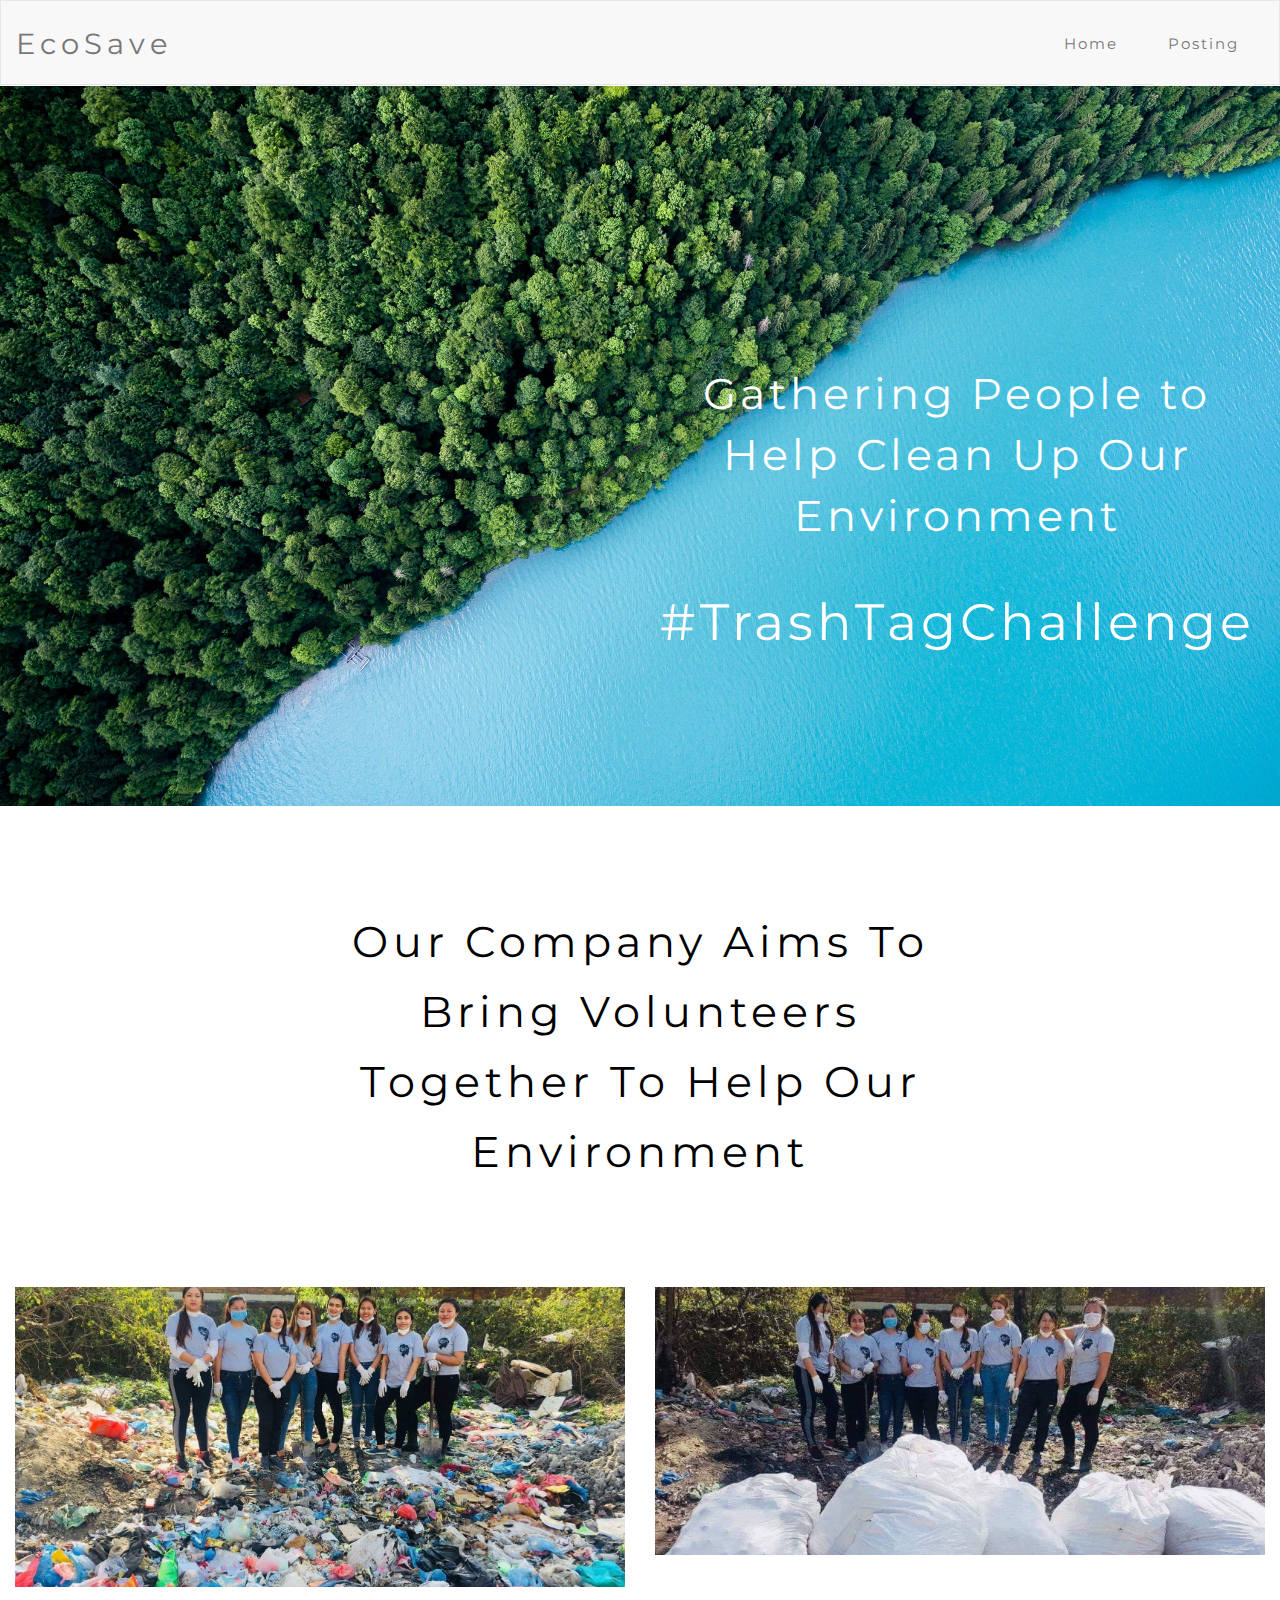
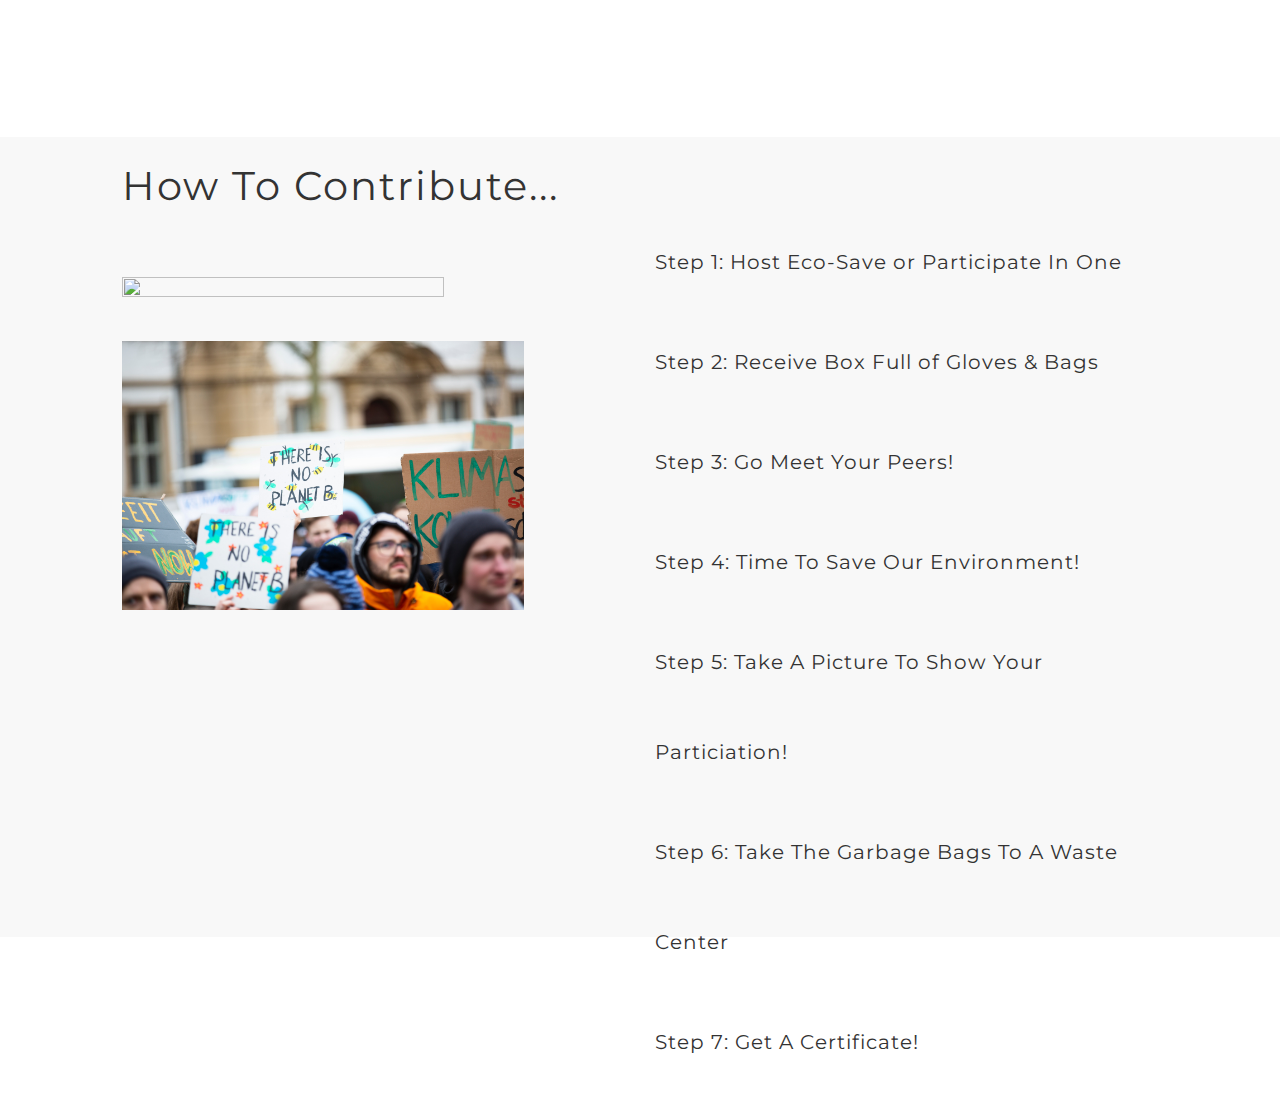
==== project/index.html @ ecbae030 "Merge branch 'master' of https://github.com/Charles-Huang-Y4/Hackathon2019" ====
<!DOCTYPE html>
<html>

<head>
  <meta charset="utf-8">
  <meta name="viewport" content="width=device-width, initial-scale=1">
  <!-- Latest compiled and minified CSS -->
  <link rel="stylesheet" href="https://maxcdn.bootstrapcdn.com/bootstrap/3.4.0/css/bootstrap.min.css">

  <!-- jQuery library -->
  <script src="https://ajax.googleapis.com/ajax/libs/jquery/3.3.1/jquery.min.js"></script>

  <!-- Latest compiled JavaScript -->
  <script src="https://maxcdn.bootstrapcdn.com/bootstrap/3.4.0/js/bootstrap.min.js"></script>

  <!-- Index CSS -->
  <link rel="stylesheet" type="text/css" href="index.css">

  <!-- Font Style -->
  <style>
    @import url('https://fonts.googleapis.com/css?family=Roboto');
    @import url('https://fonts.googleapis.com/css?family=Montserrat');
  </style>
</head>

<body>
  <nav class="navbar navbar-default">
    <div class="container-fluid">
      <div class="navbar-header">
        <a class="navbar-brand brandName" href="#">
          EcoSave
        </a>
      </div>
      <div class="collapse navbar-collapse" id="myNavbar">
        <ul class="nav navbar-nav navbar-right">
          <li class="nav-item"><a href="#">Home</a></li>
          <li class="nav-item"><a href="#">Posting</a></li>
        </ul>
      </div>
    </div>
    </div>
  </nav>

  <!--First Main Background and Title-->
  <div class="row">
    <div class="container-fluid mainContainer">
      <div class="col-lg-12">
        <img src="pic/andreas-gucklhorn-285567-unsplash.jpg" id="firstBGdiv">
        <div class="col-lg-4"></div>
        <div class="col-lg-4"></div>
        <div class="col-lg-4">
          <p id="firstPara"> Gathering People to Help
            Clean Up Our Environment
            <span class="challengeTag">#TrashTagChallenge</span></p>
        </div>
      </div>
    </div>
  </div>

  <!--Third Container Within Index-->

  <div class="row">
      <div class="container-fluid thirdContainer">
        <div class="col-lg-3"></div>
        <div class="col-lg-6" id="thirdTextContainer">
          <p id="thirdPara">Our Company Aims To Bring Volunteers Together To Help Our Environment</p>
        </div>
        <div class="col-lg-3"></div>
      </div>
    </div>

  <!--Second Page within Index-->

  <div class="row">
    <div class="container-fluid secondContainer">
      <div class="col-lg-6" id="secondPicContainer">
        <img src="pic/Challenge1.jpeg" id="secondBGdiv">
      </div>
      <div class="col-lg-6" id="secondPicContainer2">
          <img src="pic/challenge2real.png" id="secondBGdiv2">
        </div>
    </div>
  </div>

  <!--Fourth Container Within Index-->

  <div class="row">
    <div class="container-fluid fourthContainer">
      <div class="col-lg-1"></div>
        <div class="col-lg-5" id="fourthContainerTitle">
          <p>How To Contribute...</p>
          <div><img class="fourthContainerPic1" src="pic/pawel-czerwinski-759725-unsplash.jpg"></div>
          <div><img class="fourthContainerPic2" src="pic/markus-spiske-1472456-unsplash.jpg"></div>
        </div>
        <div class="col-lg-5" id="fourthTextContainer">
          <div class="stepPara">
            <p>Step 1: Host Eco-Save or Participate In One</p>
            <p>Step 2: Receive Box Full of Gloves & Bags</p>
            <p>Step 3: Go Meet Your Peers!</p>
            <p>Step 4: Time To Save Our Environment!</p>
            <p>Step 5: Take A Picture To Show Your Particiation!</p>
            <p>Step 6: Take The Garbage Bags To A Waste Center</p>
            <p>Step 7: Get A Certificate!</p>
          </div>
        </div>
        <div class="col-lg-1"></div>
      </div>
      
</body>



</html>
---- project/index.css ----
body {
  font-family: Montserrat, Courier, monospace
}
.navbar-default {
  border-radius: 0;
  height: 85px;
  margin: 0;
}

.brandName {
  font-size: 22pt;
}

.nav-item {
  padding-left: 10px;
  padding-right: 10px;
}

.navbar-brand {
  line-height: 55px;
  letter-spacing: 5px;
}

.navbar-nav li a {
  line-height: 55px;
  font-size: 1.1em;
  letter-spacing: 2px;
  background-color: #f8f8f8 !important;
}

#firstPara {
  font-size: 32pt;
  text-align: center;
  position: absolute;
  bottom: 100px;
  right: 25px;
  color: white;
  letter-spacing: 4px;

}
#firstBGdiv {
  height: 100%;
  width: 100%;
  object-fit: contain;
  margin: 0;
  padding: 0;
  position: relative;
}

.col-lg-12 {
  margin: 0;
  padding: 0;
}

.challengeTag {
  line-height: 150px;
  font-size: 38pt;
}

.secondContainer {
  overflow: hidden;
  height: 400px;
}

#secondBGdiv {
  height: auto;
  width: 100%;
}

#secondBGdiv2 {
  height: auto;
  width: 100%;
}

/* #secondPara {
  font-size: 32pt;
  text-align: center;
  line-height: 100px;
  letter-spacing: 10px;
  color: black;
  margin: 50px 0 0 0;
} */

#secondPicContainer {
  display: flex;
  justify-content: center;
  align-items: center; 
  margin: 100px 0 0 0;
}

#secondPicContainer2 {
  display: flex;
  justify-content: center;
  align-items: center; 
  margin: 100px 0 0 0;
}

#thirdPara {
  font-size: 32pt;
  text-align: center;
  line-height: 70px;
  letter-spacing: 5px;
  color: black;
  margin: 100px 0 0 0;
}

.fourthContainer {
  margin: 150px 0 0 0;
  background-color: #f8f8f8;
  height: 800px;
}

#fourthContainerTitle {
  font-size: 30pt;
  letter-spacing: 2px;
  margin: 20px 0 0 0;
}

#fourthTextContainer {
  font-size: 15pt;
  letter-spacing: 1px;
  line-height: 90px;
  margin: 80px 0 0 0;
}

.fourthContainerPic1 {
  margin: 30px 0 0 0;
  height: 80%;
  width: 80%;
}

.fourthContainerPic2 {
  height: 80%;
  width: 80%;
  margin: 30px 0 0 0;
}
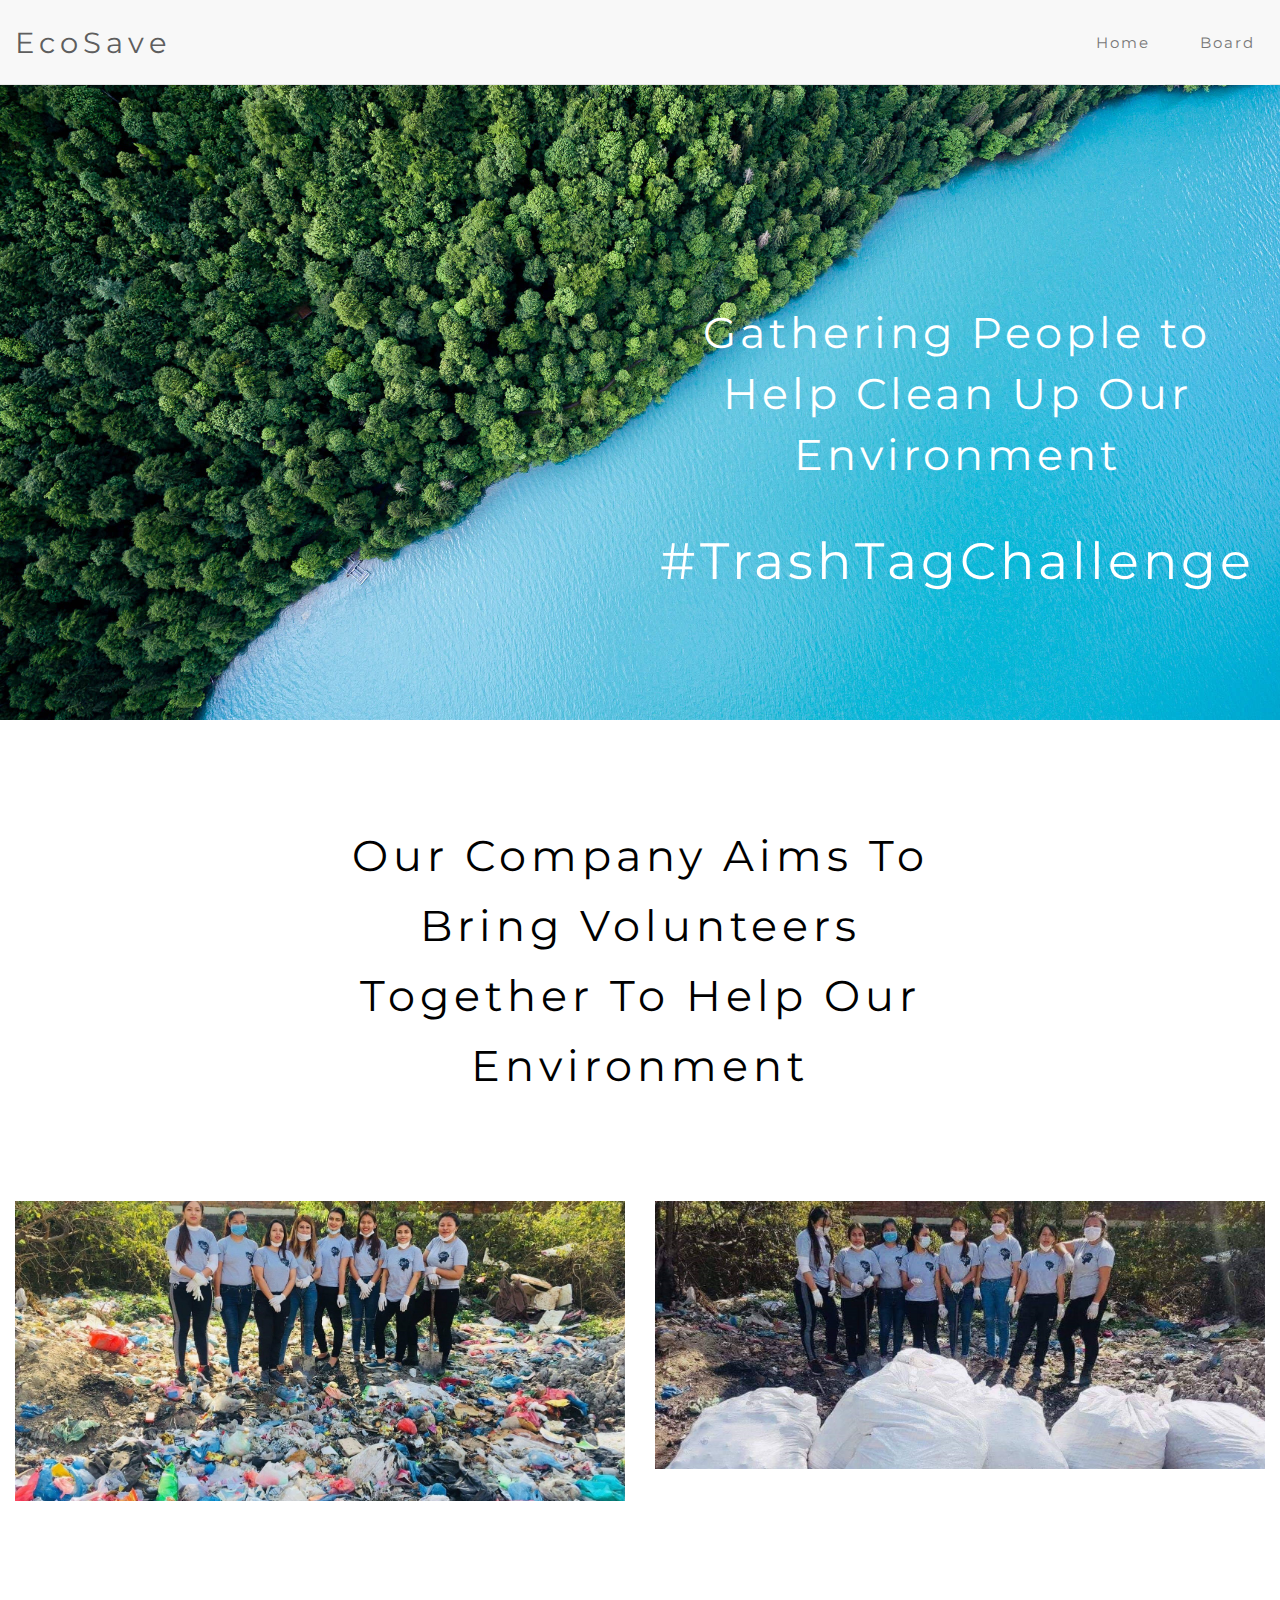
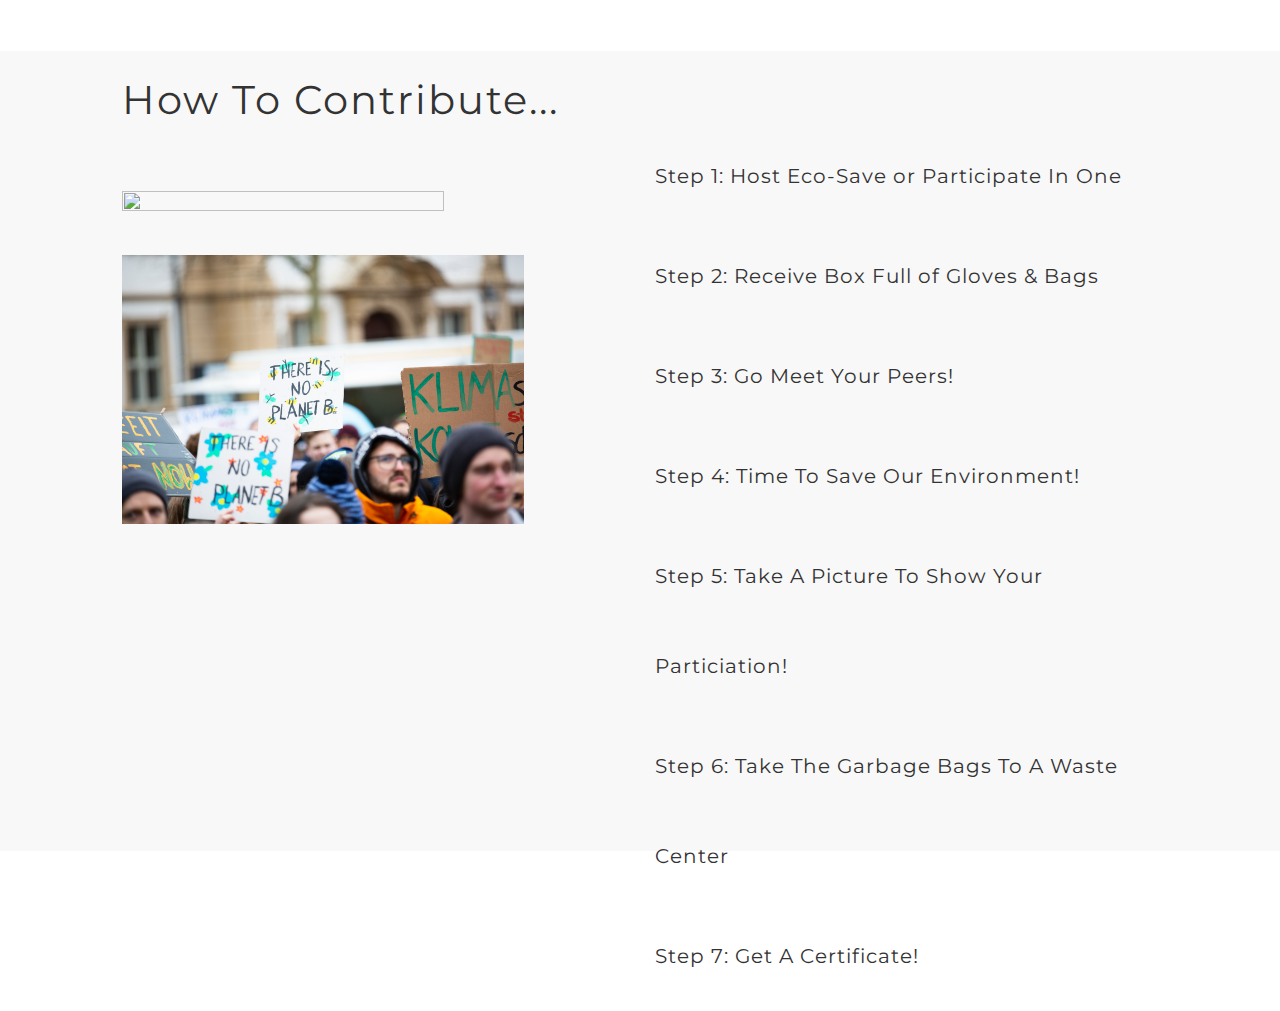
==== commit 0f57a013: "Mike" ====
--- a/project/index.html
+++ b/project/index.html
@@ -24,17 +24,17 @@
 </head>
 
 <body>
-  <nav class="navbar navbar-default">
+  <nav class="navbar navbar-default navbar-fixed-top">
     <div class="container-fluid">
       <div class="navbar-header">
-        <a class="navbar-brand brandName" href="#">
+        <a class="navbar-brand brandName" href="index.html">
           EcoSave
         </a>
       </div>
       <div class="collapse navbar-collapse" id="myNavbar">
         <ul class="nav navbar-nav navbar-right">
-          <li class="nav-item"><a href="#">Home</a></li>
-          <li class="nav-item"><a href="#">Posting</a></li>
+          <li class="nav-item"><a href="index.html">Home</a></li>
+          <li class="nav-item"><a href="board.html">Board</a></li>
         </ul>
       </div>
     </div>
--- a/project/index.css
+++ b/project/index.css
@@ -32,7 +32,7 @@
   font-size: 32pt;
   text-align: center;
   position: absolute;
-  bottom: 100px;
+  bottom: 75px;
   right: 25px;
   color: white;
   letter-spacing: 4px;
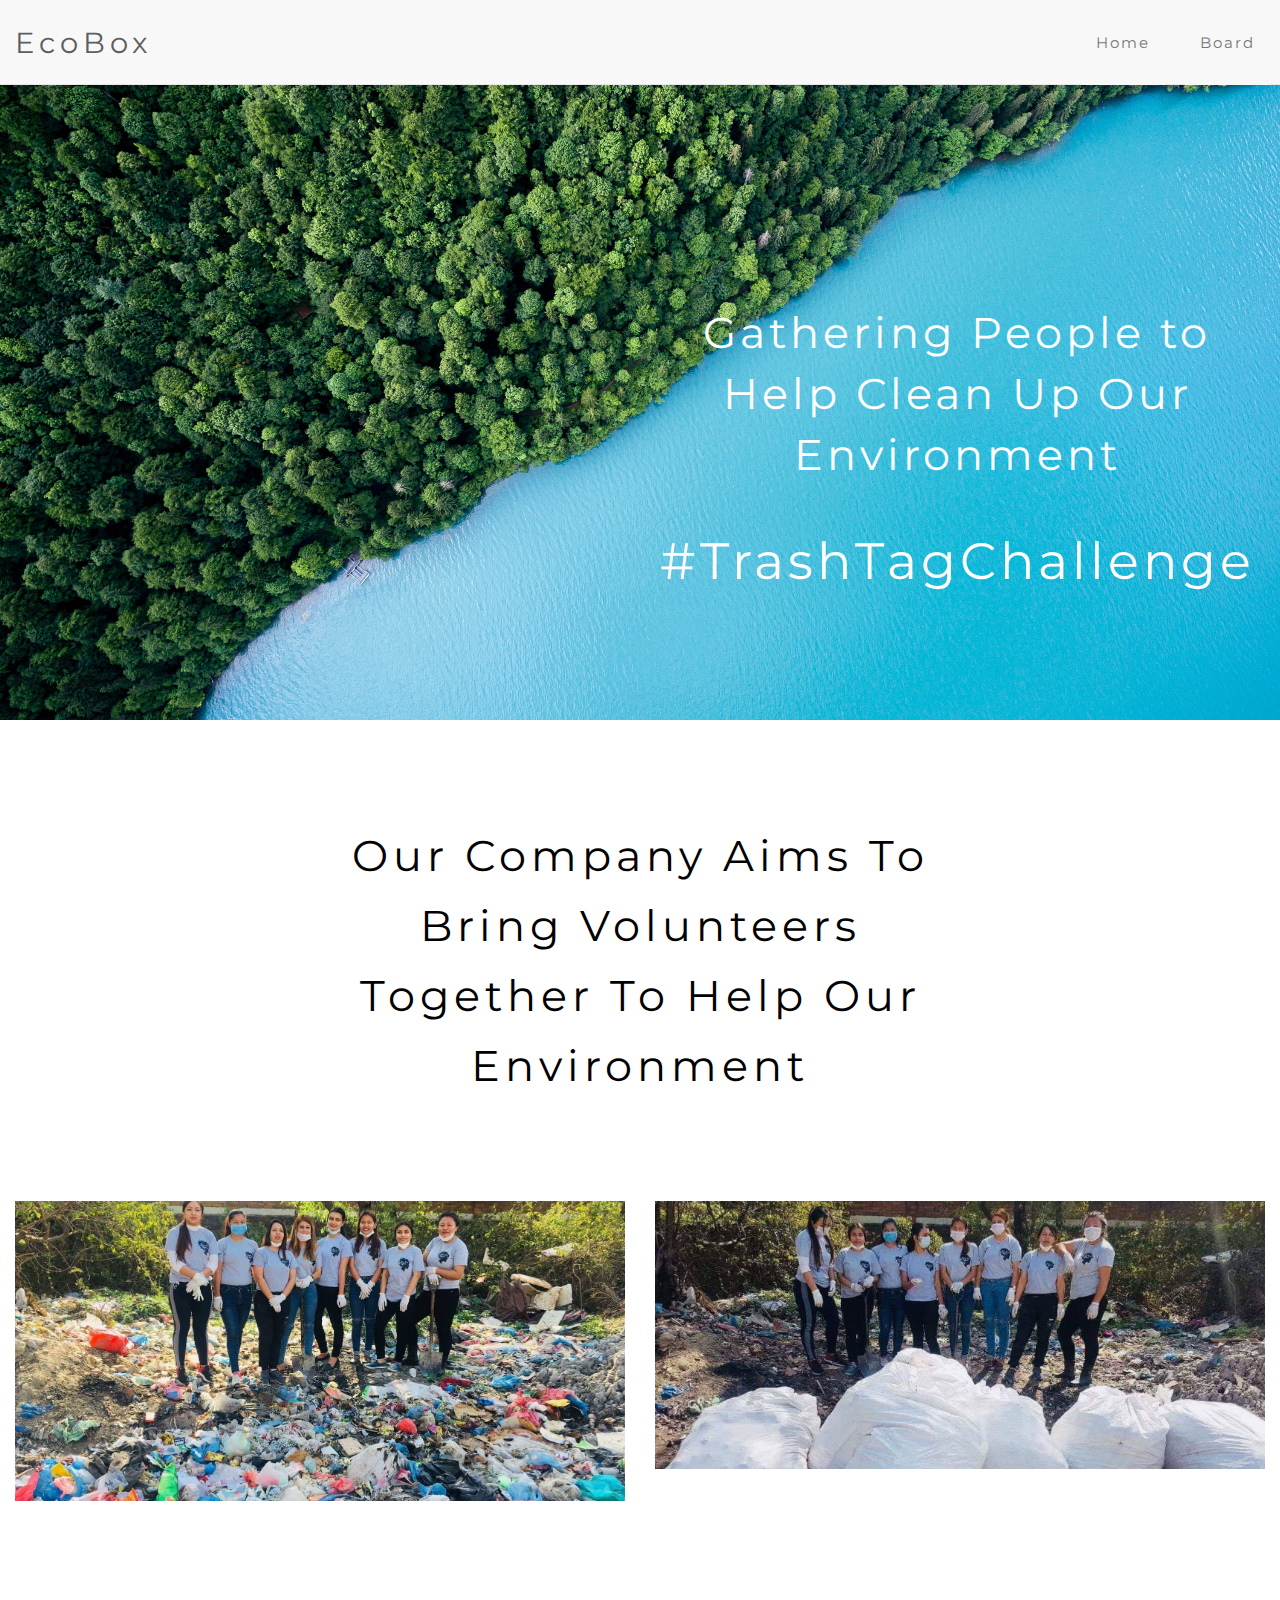
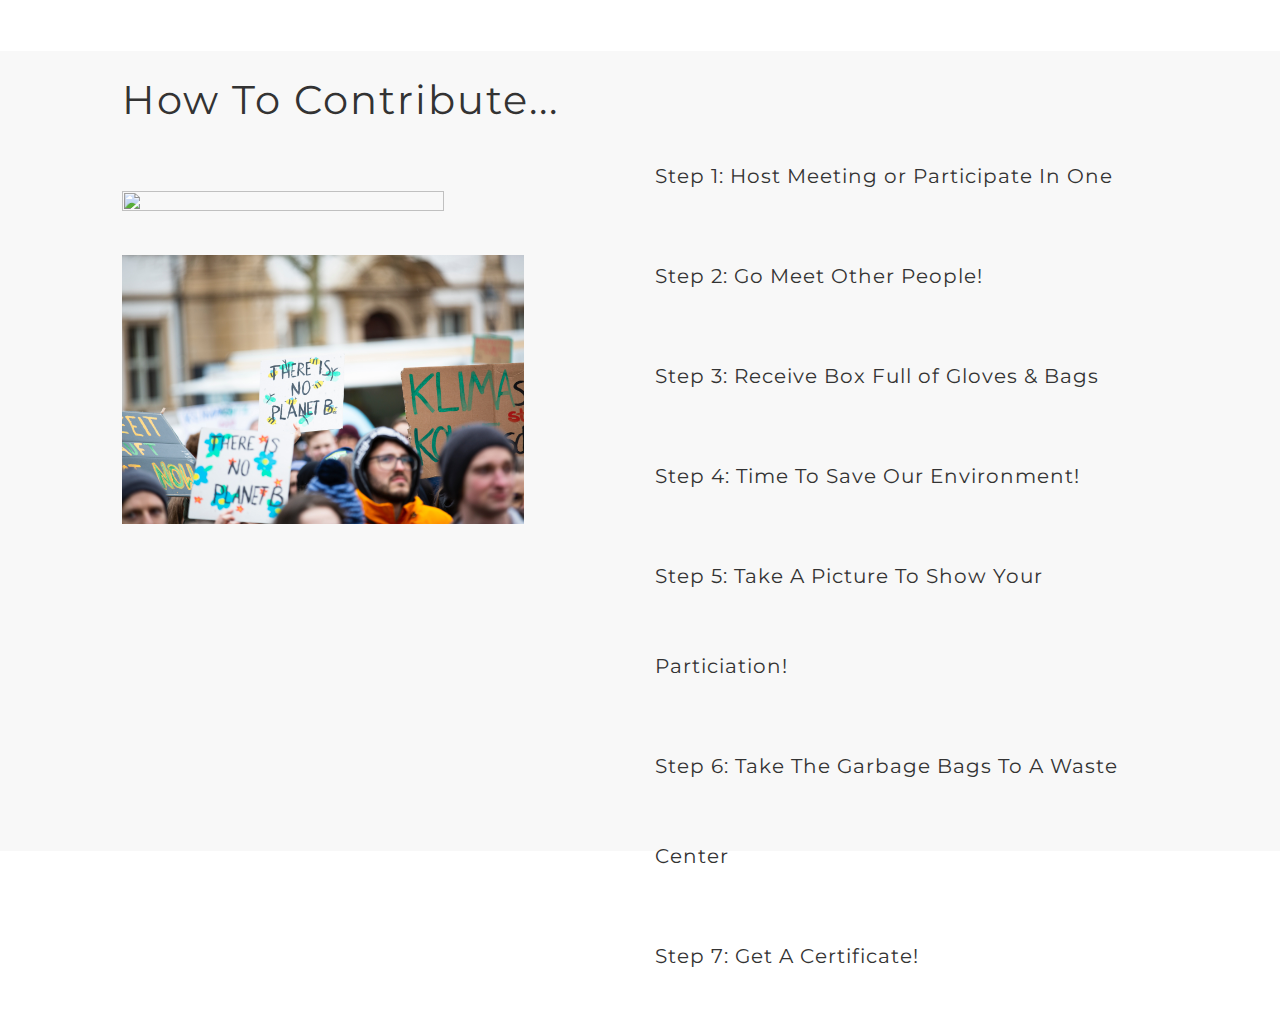
==== commit 6eea962d: "MIKE FINAL" ====
--- a/project/index.html
+++ b/project/index.html
@@ -28,7 +28,7 @@
     <div class="container-fluid">
       <div class="navbar-header">
         <a class="navbar-brand brandName" href="index.html">
-          EcoSave
+          EcoBox
         </a>
       </div>
       <div class="collapse navbar-collapse" id="myNavbar">
@@ -60,14 +60,14 @@
   <!--Third Container Within Index-->
 
   <div class="row">
-      <div class="container-fluid thirdContainer">
-        <div class="col-lg-3"></div>
-        <div class="col-lg-6" id="thirdTextContainer">
-          <p id="thirdPara">Our Company Aims To Bring Volunteers Together To Help Our Environment</p>
-        </div>
-        <div class="col-lg-3"></div>
+    <div class="container-fluid thirdContainer">
+      <div class="col-lg-3"></div>
+      <div class="col-lg-6" id="thirdTextContainer">
+        <p id="thirdPara">Our Company Aims To Bring Volunteers Together To Help Our Environment</p>
       </div>
+      <div class="col-lg-3"></div>
     </div>
+  </div>
 
   <!--Second Page within Index-->
 
@@ -77,8 +77,8 @@
         <img src="pic/Challenge1.jpeg" id="secondBGdiv">
       </div>
       <div class="col-lg-6" id="secondPicContainer2">
-          <img src="pic/challenge2real.png" id="secondBGdiv2">
-        </div>
+        <img src="pic/challenge2real.png" id="secondBGdiv2">
+      </div>
     </div>
   </div>
 
@@ -87,25 +87,25 @@
   <div class="row">
     <div class="container-fluid fourthContainer">
       <div class="col-lg-1"></div>
-        <div class="col-lg-5" id="fourthContainerTitle">
-          <p>How To Contribute...</p>
-          <div><img class="fourthContainerPic1" src="pic/pawel-czerwinski-759725-unsplash.jpg"></div>
-          <div><img class="fourthContainerPic2" src="pic/markus-spiske-1472456-unsplash.jpg"></div>
+      <div class="col-lg-5" id="fourthContainerTitle">
+        <p>How To Contribute...</p>
+        <div><img class="fourthContainerPic1" src="pic/pawel-czerwinski-759725-unsplash.jpg"></div>
+        <div><img class="fourthContainerPic2" src="pic/markus-spiske-1472456-unsplash.jpg"></div>
+      </div>
+      <div class="col-lg-5" id="fourthTextContainer">
+        <div class="stepPara">
+          <p>Step 1: Host Meeting or Participate In One</p>
+          <p>Step 2: Go Meet Other People!</p>
+          <p>Step 3: Receive Box Full of Gloves & Bags</p>
+          <p>Step 4: Time To Save Our Environment!</p>
+          <p>Step 5: Take A Picture To Show Your Particiation!</p>
+          <p>Step 6: Take The Garbage Bags To A Waste Center</p>
+          <p>Step 7: Get A Certificate!</p>
         </div>
-        <div class="col-lg-5" id="fourthTextContainer">
-          <div class="stepPara">
-            <p>Step 1: Host Eco-Save or Participate In One</p>
-            <p>Step 2: Receive Box Full of Gloves & Bags</p>
-            <p>Step 3: Go Meet Your Peers!</p>
-            <p>Step 4: Time To Save Our Environment!</p>
-            <p>Step 5: Take A Picture To Show Your Particiation!</p>
-            <p>Step 6: Take The Garbage Bags To A Waste Center</p>
-            <p>Step 7: Get A Certificate!</p>
-          </div>
-        </div>
-        <div class="col-lg-1"></div>
       </div>
-      
+      <div class="col-lg-1"></div>
+    </div>
+
 </body>
 
 
